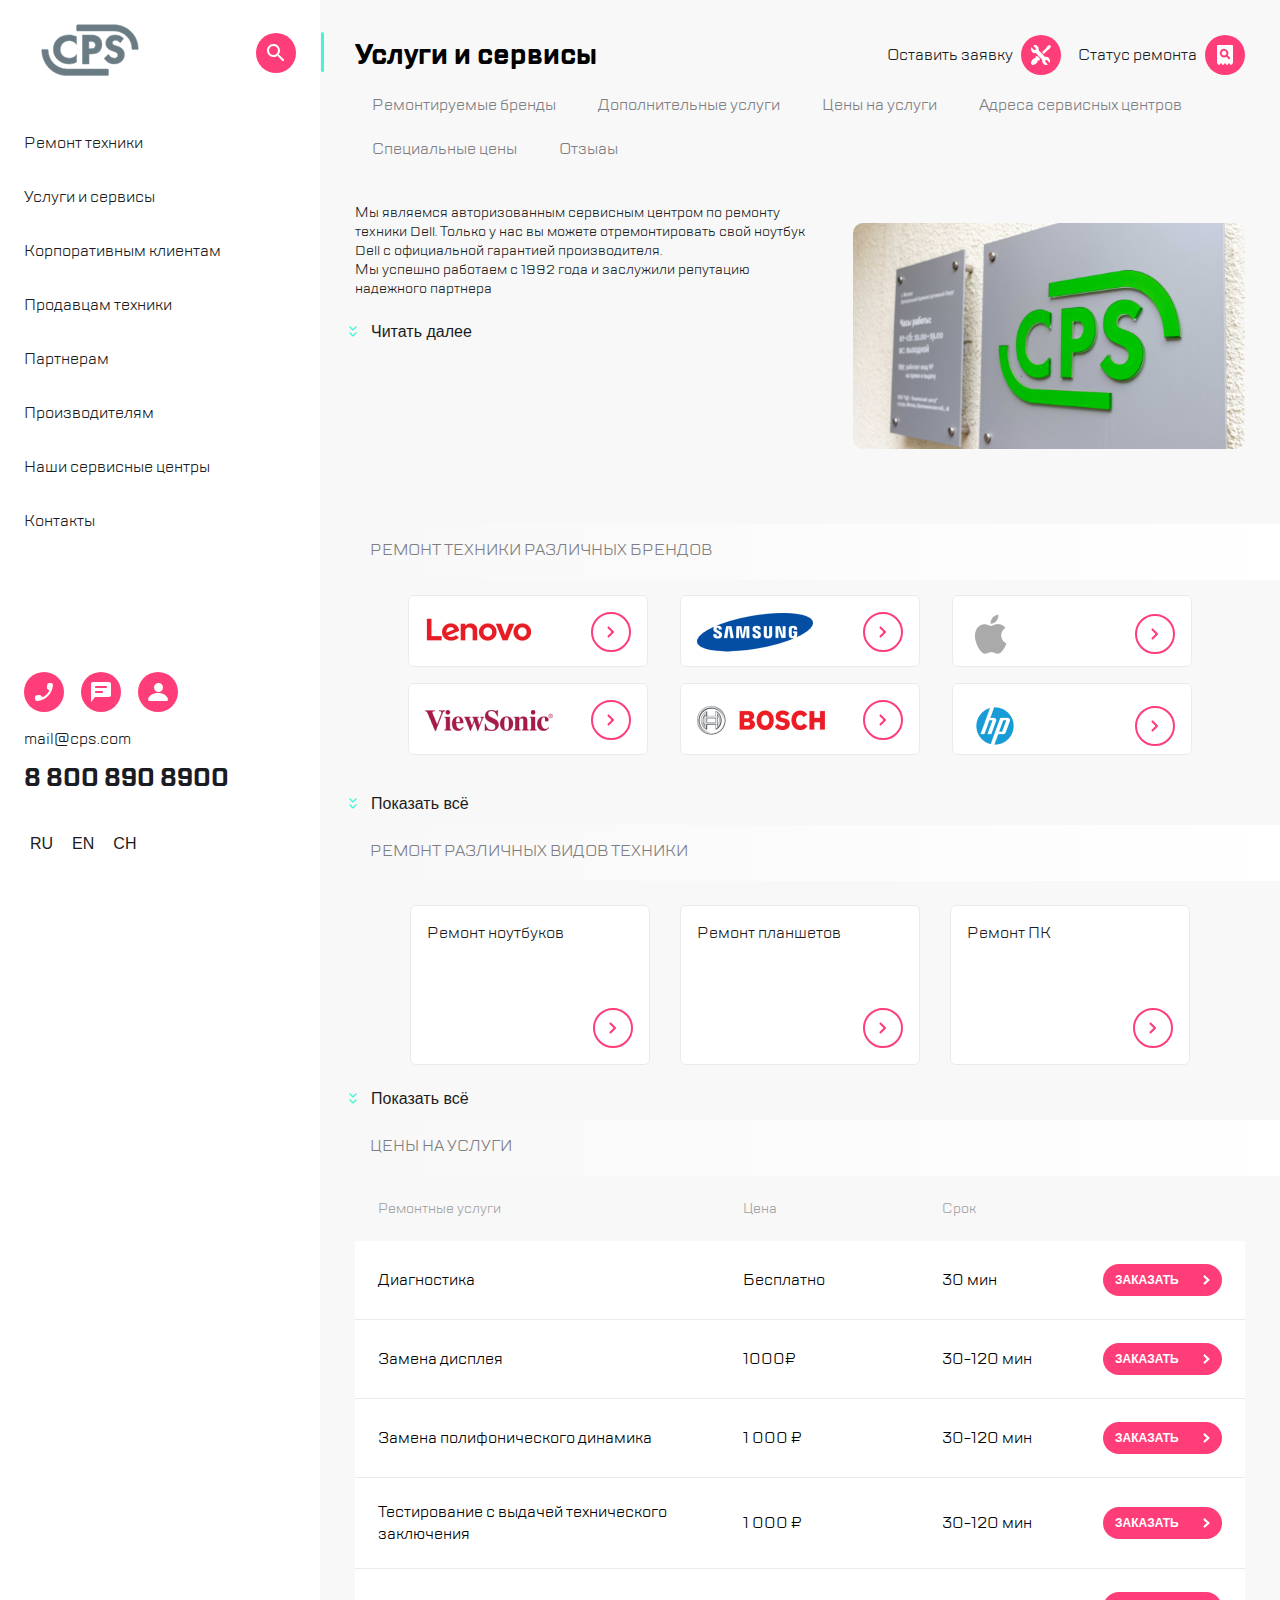
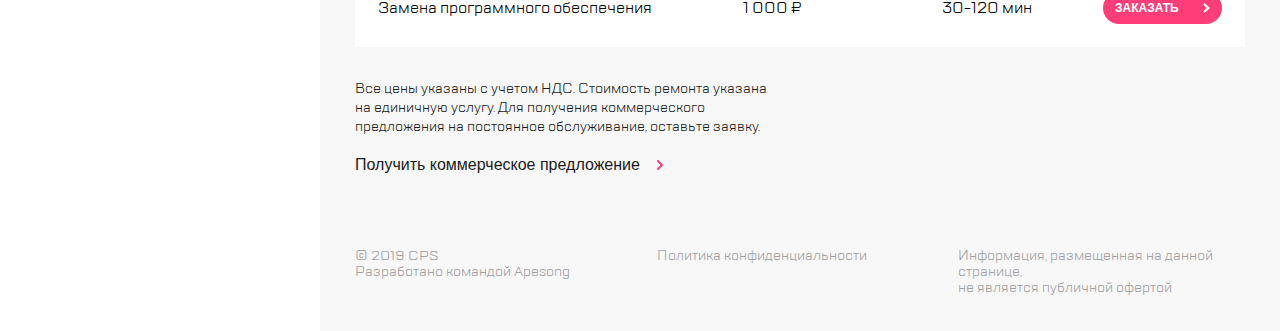
==== index.html @ 0ca6c0d9 "Updates" ====
<!DOCTYPE html>
<html lang="en">
  <head>
    <meta charset="UTF-8">
    <meta name="viewport" content="width=device-width,user-scalable=no,initial-scale=1,maximum-scale=1,minimum-scale=1">
    <meta http-equiv="X-UA-Compatible" content="ie=edge">
    <title>Webpack 4 Starter</title>
    <link rel="stylesheet" href="https://unpkg.com/swiper/swiper-bundle.min.css">
  <link href="style.css" rel="stylesheet"></head>
  <body>
    <header class="header">
      <div class="header__left buttons">
        <button class="buttons__item burger-button"><img src="./img/main/burger.svg" alt="Burger icon"></button>
        <div class="header__logo">
          <a href=""><img src="./img/main/logo.svg" alt="Logo"></a>
        </div>
      </div>
      <div class="header__right buttons">
        <div class="header__additional-buttons">
          <button class="buttons__item"><img src="./img/main/call.svg" alt="Call icon"></button>
          <button class="buttons__item"><img src="./img/main/chat.svg" alt="Chat icon"></button>
          <button class="buttons__item"><img src="./img/main/profile.svg" alt="Profile icon"></button>
        </div>
        <button class="buttons__item"><img src="./img/main/repair.svg" alt="Repair icon"></button>
        <button class="buttons__item"><img src="./img/main/checkstatus.svg" alt="Checkstatus icon"></button>
      </div>
    </header>

    <main class="main">
      <section>
        <div class="title-and-buttons-wrapper">
          <h1 class="title">Услуги и сервисы</h1>
          <div class="buttons buttons-main">
            <div class="buttons__wrapper">
              <a class="buttons__link" href="">Оставить заявку</a>
              <button class="buttons__item buttons__item--with-text"><img src="./img/main/repair.svg" alt="Repair icon"></button>
            </div>
            <div class="buttons__wrapper">
              <a class="buttons__link" href="">Статус ремонта</a>
              <button class="buttons__item buttons__item--with-text"><img src="./img/main/checkstatus.svg" alt="Checkstatus icon"></button>
            </div>
          </div>
        </div>
        <nav class="main__navigation">
          <ul class="main__list">
            <li class="main__list-item"><a href="">Ремонтируемые бренды</a></li>
            <li class="main__list-item"><a href="">Дополнительные услуги</a></li>
            <li class="main__list-item"><a href="">Цены на услуги</a></li>
            <li class="main__list-item"><a href="">Адреса сервисных центров</a></li>
            <li class="main__list-item"><a href="">Специальные цены</a></li>
            <li class="main__list-item"><a href="">Отзыаы</a></li>
          </ul>
        </nav>
        <article class="description">
          <div class="description__content">
            <p class="description__text">
              Мы являемся авторизованным сервисным центром по ремонту техники
              Dell. Только у нас вы можете отремонтировать свой ноутбук Dell с
              официальной гарантией производителя.
            </p>
            <p class="description__text description__text--additional-first">
              Мы успешно работаем с 1992 года и заслужили репутацию надежного
              партнера
            </p>
            <p class="description__text description__text--additional-second">
              Мы успешно работаем с 1992 года и заслужили репутацию надежного
              партнера, что подтверждает большое количество постоянных клиентов.
              Мы гордимся тем, что к нам обращаются по рекомендациям и, в свою
              очередь, советуют нас родным и близким.
            </p>
            <p class="description__text description__text--additional-third disable">
              Lorem ipsum dolor sit amet consectetur adipisicing elit. Odit eligendi modi perferendis voluptatibus velit ullam laborum corrupti, beatae reprehenderit id iure ab non illum repudiandae repellat magni facilis aliquid. Repudiandae?
            </p>
            <div class="button-show description__button">
              <button class="button-show__button button-show__button--show" type="button">Читать далее</button>
            </div>
          </div>
          <div class="description__img-wrapper">
            <img class="description__img" src="./img/main/main.png" alt="CPS">
          </div>
        </article>
      </section>

      <section class="brand-links">
        <h2 class="sub-title">Ремонт техники различных брендов</h2>
        <ul class="brand-links__list">
          <li class="brand-links__element swiper-slide">
            <a href="" class="brand-links__link">
              <img class="brand-links__image" src="./img/brand-icons/lenovo.png" alt="Lenovo">
              <button class="button-with-arrow"></button>
            </a>
          </li>
          <li class="brand-links__element swiper-slide">
            <a href="" class="brand-links__link">
              <img class="brand-links__image" src="./img/brand-icons/sumsung.png" alt="Sumsung">
              <button class="button-with-arrow"></button>
            </a>
          </li>
          <li class="brand-links__element swiper-slide">
            <a href="" class="brand-links__link">
              <img class="brand-links__image" src="./img/brand-icons/apple.png" alt="Apple">
              <button class="button-with-arrow"></button>
            </a>
          </li>
          <li class="brand-links__element swiper-slide">
            <a href="" class="brand-links__link">
              <img class="brand-links__image" src="./img/brand-icons/ViewSonic.png" alt="View Sonic">
              <button class="button-with-arrow"></button>
            </a>
          </li>
          <li class="brand-links__element swiper-slide">
            <a href="" class="brand-links__link">
              <img class="brand-links__image" src="./img/brand-icons/bosch.png" alt="Bosch">
              <button class="button-with-arrow"></button>
            </a>
          </li>
          <li class="brand-links__element swiper-slide">
            <a href="" class="brand-links__link">
              <img class="brand-links__image" src="./img/brand-icons/hp.png" alt="hp">
              <button class="button-with-arrow"></button>
            </a>
          </li>
          <li class="brand-links__element swiper-slide">
            <a href="" class="brand-links__link">
              <img class="brand-links__image" src="./img/brand-icons/acer.png" alt="Acer">
              <button class="button-with-arrow"></button>
            </a>
          </li>
          <li class="brand-links__element swiper-slide">
            <a href="" class="brand-links__link">
              <img class="brand-links__image" src="./img/brand-icons/sony.png" alt="Sony">
              <button class="button-with-arrow"></button>
            </a>
          </li>
          <li class="brand-links__element swiper-slide">
            <a href="" class="brand-links__link">
              <img class="brand-links__image" src="./img/brand-icons/lenovo.png" alt="Lenovo">
              <button class="button-with-arrow"></button>
            </a>
          </li>
          <li class="brand-links__element swiper-slide">
            <a href="" class="brand-links__link">
              <img class="brand-links__image" src="./img/brand-icons/sumsung.png" alt="Sumsung">
              <button class="button-with-arrow"></button>
            </a>
          </li>
          <li class="brand-links__element swiper-slide">
            <a href="" class="brand-links__link">
              <img class="brand-links__image" src="./img/brand-icons/apple.png" alt="Apple">
              <button class="button-with-arrow"></button>
            </a>
          </li>
        </ul>
        <div class="button-show">
          <button class="button-show__button button-show__button--show media-query" type="button">Показать все</button>
        </div>
        <div class="swiper-pagination"></div>
      </section>

      <section class="types-of-technique">
        <h2 class="sub-title">Ремонт различных видов техники</h2>
        <ul class="types-of-technique__list">
          <li class="types-of-technique__item swiper-slide">
            <a class="types-of-technique__link" href="">
              <span class="types-of-technique__text">Ремонт ноутбуков</span>
              <button class="button-with-arrow types-of-technique__button"></button>
            </a>
          </li>
          <li class="types-of-technique__item swiper-slide">
            <a class="types-of-technique__link" href="">
              <span class="types-of-technique__text">Ремонт планшетов</span>
              <button class="button-with-arrow types-of-technique__button"></button>
            </a>
          </li>
          <li class="types-of-technique__item swiper-slide">
            <a class="types-of-technique__link" href="">
              <span class="types-of-technique__text">Ремонт ПК</span>
              <button class="button-with-arrow types-of-technique__button"></button>
            </a>
          </li>
          <li class="types-of-technique__item swiper-slide">
            <a class="types-of-technique__link" href="">
              <span class="types-of-technique__text">Ремонт мониторов</span>
              <button class="button-with-arrow types-of-technique__button"></button>
            </a>
          </li>
          <li class="types-of-technique__item swiper-slide">
            <a class="types-of-technique__link" href="">
              <span class="types-of-technique__text">Ремонт мониторов</span>
              <button class="button-with-arrow types-of-technique__button"></button>
            </a>
          </li>
          <li class="types-of-technique__item swiper-slide">
            <a class="types-of-technique__link" href="">
              <span class="types-of-technique__text">Ремонт мониторов</span>
              <button class="button-with-arrow types-of-technique__button"></button>
            </a>
          </li>
          <li class="types-of-technique__item swiper-slide">
            <a class="types-of-technique__link" href="">
              <span class="types-of-technique__text">Ремонт мониторов</span>
              <button class="button-with-arrow types-of-technique__button"></button>
            </a>
          </li>
          <li class="types-of-technique__item swiper-slide">
            <a class="types-of-technique__link" href="">
              <span class="types-of-technique__text">Ремонт мониторов</span>
              <button class="button-with-arrow types-of-technique__button"></button>
            </a>
          </li>
          <li class="types-of-technique__item swiper-slide">
            <a class="types-of-technique__link" href="">
              <span class="types-of-technique__text">Ремонт мониторов</span>
              <button class="button-with-arrow types-of-technique__button"></button>
            </a>
          </li>
        </ul>
        <div class="button-show">
          <button class="button-show__button button-show__button--show media-query" type="button">Показать все</button>
        </div>
        <div class="swiper-pagination"></div>
      </section>

      <section class="prices">
        <h2 class="sub-title">Цены на услуги</h2>
        <table class="table">
          <thead class="table__head">
            <tr class="table__row">
              <th class="table__h">Ремонтные услуги</th>
              <th class="table__h">Цена</th>
              <th class="table__h">Срок</th>
              <th class="table__h"></th>
            </tr>
          </thead>
          <tbody class="table__body">
            <tr class="table__row">
              <td class="table__d">Диагностика</td>
              <td class="table__d">Бесплатно</td>
              <td class="table__d">30 мин</td>
              <td class="table__d"><button class="button-order">Заказать</button></td>
            </tr>
            <tr class="table__row">
              <td class="table__d">Замена дисплея</td>
              <td class="table__d">1000₽</td>
              <td class="table__d">30-120 мин</td>
              <td class="table__d"><button class="button-order">Заказать</button></td>
            </tr>
            <tr class="table__row">
              <td class="table__d">Замена полифонического динамика</td>
              <td class="table__d">1 000 ₽</td>
              <td class="table__d">30-120 мин</td>
              <td class="table__d"><button class="button-order">Заказать</button></td>
            </tr>
            <tr class="table__row">
              <td class="table__d">Тестирование с выдачей технического заключения</td>
              <td class="table__d">1 000 ₽</td>
              <td class="table__d">30-120 мин</td>
              <td class="table__d"><button class="button-order">Заказать</button></td>
            </tr>
            <tr class="table__row">
              <td class="table__d">Замена программного обеспечения</td>
              <td class="table__d">1 000 ₽</td>
              <td class="table__d">30-120 мин</td>
              <td class="table__d"><button class="button-order">Заказать</button></td>
            </tr>
          </tbody>
        </table>
        <ul class="prices__wrapper">
          <li class="swiper-slide">
            <a class="prices__slide">
              <span class="prices__title">Ремонтные услуги</span>
              <p class="prices__paragraph">Диагностика</p>
              <span class="prices__title">Цена</span>
              <p class="prices__paragraph">Бесплатно</p>
              <span class="prices__title">Срок</span>
              <p class="prices__paragraph">30 мин</p>
              <div class="prices__button-wrapper">
                <button class="button-order">Заказать</button>
              </div>
            </a>
          </li>
          <li class="swiper-slide">
            <a class="prices__slide">
              <span class="prices__title">Ремонтные услуги</span>
              <p class="prices__paragraph">Замена дисплея</p>
              <span class="prices__title">Цена</span>
              <p class="prices__paragraph">1 000 ₽</p>
              <span class="prices__title">Срок</span>
              <p class="prices__paragraph">30-120 мин</p>
              <div class="prices__button-wrapper">
                <button class="button-order">Заказать</button>
              </div>
            </a>
          </li>
          <li class="swiper-slide">
            <a class="prices__slide">
              <span class="prices__title">Ремонтные услуги</span>
              <p class="prices__paragraph">Замена полифонического динамика</p>
              <span class="prices__title">Цена</span>
              <p class="prices__paragraph">1 000 ₽</p>
              <span class="prices__title">Срок</span>
              <p class="prices__paragraph">30-120 мин</p>
              <div class="prices__button-wrapper">
                <button class="button-order">Заказать</button>
              </div>
            </a>
          </li>
          <li class="swiper-slide">
            <a class="prices__slide">
              <span class="prices__title">Ремонтные услуги</span>
              <p class="prices__paragraph">Тестирование с выдачей технического заключения</p>
              <span class="prices__title">Цена</span>
              <p class="prices__paragraph">1 000 ₽</p>
              <span class="prices__title">Срок</span>
              <p class="prices__paragraph">30-120 мин</p>
              <div class="prices__button-wrapper">
                <button class="button-order">Заказать</button>
              </div>
            </a>
          </li>
          <li class="swiper-slide">
            <a class="prices__slide">
              <span class="prices__title">Ремонтные услуги</span>
              <p class="prices__paragraph">Замена программного обеспечения</p>
              <span class="prices__title">Цена</span>
              <p class="prices__paragraph">1 000 ₽</p>
              <span class="prices__title">Срок</span>
              <p class="prices__paragraph">30-120 мин</p>
              <div class="prices__button-wrapper">
                <button class="button-order">Заказать</button>
              </div>
            </a>
          </li>
        </ul>
        <div class="prices__pagination swiper-pagination"></div>
        <p class="prices__text">Все цены указаны с учетом НДС. Стоимость ремонта указана<br>
          на единичную услугу. Для получения коммерческого<br>
          предложения на постоянное обслуживание, оставьте заявку.</p>
        <button class="prices__button">Получить коммерческое<br class="prices__break">
          предложение</button>
      </section>
    </main>
    <a class="mobile-menu-overlay"></a>
    <aside class="mobile-menu">
      <header class="header-aside">
        <div class="header-aside__left buttons">
          <div class="buttons">
            <button class="buttons__item buttons__item--disable burger-quit"><img src="./img/menu/cross.svg" alt="Cross icon"></button>
          </div>
          <a class="header-aside__link" href=""><img src="./img/menu/logo.svg" alt="CPS"></a>
        </div>
        <div class="header-aside__right buttons">
          <button class="buttons__item"><img src="./img/menu/search.svg" alt="Search icon"></button>
        </div>
      </header>
      <main class="main-aside">
        <ul class="list">
          <li class="list__item"><a href="">Ремонт техники</a></li>
          <li class="list__item"><a href="">Услуги и сервисы</a></li>
          <li class="list__item"><a href="">Корпоративным клиентам</a></li>
          <li class="list__item"><a href="">Продавцам техники</a></li>
          <li class="list__item"><a href="">Партнерам</a></li>
          <li class="list__item"><a href="">Производителям</a></li>
          <li class="list__item"><a href="">Наши сервисные центры</a></li>
          <li class="list__item"><a href="">Контакты</a></li>
        </ul>
      </main>
      <footer class="footer-aside">
        <div class="buttons">
          <button class="buttons__item footer-aside__order-call"><img src="./img/menu/phone.svg" alt="Phone icon"></button>
          <button class="buttons__item footer-aside__feedback"><img src="./img/menu/chat.svg" alt="Chat icon"></button>
          <button class="buttons__item"><img src="./img/menu/profile.svg" alt="Profile icon"></button>
        </div>
        <p class="footer-aside__email"><a href="mailto:mail@cps.com">mail@cps.com</a></p>
        <p class="footer-aside__number"><a href="tel:+78008908900">8 800 890 8900</a></p>
        <div class="footer-aside__languages">
          <button type="button" class="footer-aside__lang">RU</button>
          <button type="button" class="footer-aside__lang">EN</button>
          <button type="button" class="footer-aside__lang">CH</button>
        </div>
      </footer>
    </aside>
    <a class="feedback-dialog-overlay"></a>
    <dialog class="feedback dialog">
      <form class="form">
        <h3 class="form__title">Обратная связь</h3>
        <div class="buttons form__button">
          <button class="buttons__item burger-quit"><img src="./img/menu/cross.svg" alt="Cross icon"></button>
        </div>
        <input class="input dialog__input" type="text" placeholder="Имя">
        <input class="input dialog__input" type="number" placeholder="Телефон">
        <input class="input dialog__input" type="email" placeholder="Электронная почта">
        <textarea class="textarea dialog__textarea" placeholder="Сообщение"></textarea>
        <p class="form__text">Нажимая “отправить”, вы даете согласие на<br> <a class="form__link" href="">обработку персональных данных</a> и соглашаетесь с нашей <a class="form__link" href="">политикой конфиденциальности</a></p>
        <div class="form__button-order">
          <button class="button-order">Отправить</button>
        </div>
      </form>
    </dialog>
    <a class="order-call-dialog-overlay"></a>
    <dialog class="order-call dialog">
      <form class="form">
        <h3 class="form__title">Заказать звонок</h3>
        <div class="buttons form__button">
          <button class="buttons__item burger-quit order-call__button"><img src="./img/menu/cross.svg" alt="Cross icon"></button>
        </div>
        <input class="input dialog__input" type="number" placeholder="Телефон">
        <p class="form__text">Нажимая “отправить”, вы даете согласие на<br> <a class="form__link" href="">обработку персональных данных</a> и соглашаетесь с нашей <a class="form__link" href="">политикой конфиденциальности</a></p>
        <div class="form__button-order">
          <button class="button-order">Отправить</button>
        </div>
      </form>
    </dialog>
    <footer class="footer">
      <p class="footer__text">© 2019 CPS<br class="footer__break">
        Разработано командой Apesong</p>
      <p class="footer__text">Политика конфиденциальности</p>
      <p class="footer__text">Информация, размещенная на данной странице,<br class="footer__break"> не является публичной офертой</p>
    </footer>
    <script src="https://unpkg.com/swiper/swiper-bundle.min.js"></script>
  <script type="text/javascript" src="./js/bundle.js"></script></body>
</html>
---- style.css ----
@font-face {
  font-family: "TT Lakes";
  src: url(./fonts/TTLakes-Bold.woff);
  font-weight: bold; }

@font-face {
  font-family: "TT Lakes";
  src: url(./fonts/TTLakes-Medium.woff);
  font-weight: medium; }

@font-face {
  font-family: "TT Lakes";
  src: url(./fonts/TTLakes-Regular.woff);
  font-weight: normal; }

html {
  box-sizing: border-box; }

*, *:before, *:after {
  box-sizing: inherit; }

body {
  margin: 0;
  font-family: "TT Lakes"; }

ul, li, p, a, h1, h2, h3, h4, h5 {
  margin: 0;
  padding: 0; }

a {
  text-decoration: none; }

input[type=number]::-webkit-inner-spin-button,
input[type=number]::-webkit-outer-spin-button {
  -webkit-appearance: none;
  -moz-appearance: none;
  appearance: none;
  margin: 0; }

.swiper-pagination {
  display: none; }
  @media screen and (max-width: 501px) {
    .swiper-pagination {
      display: block;
      position: relative;
      margin-top: 18px;
      margin-bottom: 16px; } }

@media screen and (max-width: 500px) {
  .swiper-wrapper {
    margin-top: 10px;
    margin-left: 0px; } }

.swiper-pagination-bullet-active {
  background: #b5b6bc; }

@media screen and (max-width: 500px) {
  .media-query {
    display: none; } }

.disable {
  display: none; }

.overlay {
  position: fixed;
  top: 0;
  bottom: 0;
  left: 0;
  right: 0;
  background: #fff;
  opacity: 0.9; }
  .overlay__menu {
    z-index: 1; }
  .overlay__dialogs {
    z-index: 3; }

.sub-title {
  font-weight: 400;
  font-size: 16px;
  text-transform: uppercase;
  color: #7e7e82;
  background: linear-gradient(270deg, #fff 0%, #f8f8f8 100%);
  width: calc(100% + 35px);
  height: 56px;
  padding: 15px; }
  @media screen and (max-width: 800px) {
    .sub-title {
      width: calc(100% + 20px); } }
  @media screen and (max-width: 500px) {
    .sub-title {
      padding-left: 0;
      padding-top: 0;
      padding-right: 4px;
      padding-bottom: 10px;
      height: auto; } }

.buttons {
  display: flex;
  align-items: center;
  -moz-column-gap: 17px;
       column-gap: 17px; }
  .buttons__wrapper {
    display: flex;
    align-items: center;
    gap: 8px; }
    .buttons__wrapper:hover > .buttons__item {
      background: #ff78a0; }
    .buttons__wrapper:hover > .buttons__link {
      color: #7e7e82; }
  .buttons__item {
    background: #ff3e79;
    border: none;
    width: 40px;
    height: 40px;
    display: flex;
    align-items: center;
    justify-content: center;
    border-radius: 50%;
    transition: background 0.3s ease;
    cursor: pointer; }
    .buttons__item--disable {
      display: none; }
      @media screen and (max-width: 1120px) {
        .buttons__item--disable {
          display: flex; } }
    .buttons__item:hover {
      background: #ff78a0; }
  .buttons__link {
    font-weight: 500;
    font-size: 16px;
    color: #1b1c21;
    transition: color 0.3s; }

.button-with-arrow {
  border: 2px solid #ff3e79;
  border-radius: 20px;
  width: 40px;
  height: 40px;
  background-color: #fff;
  background-image: url(./static/checkmark.svg);
  background-repeat: no-repeat;
  background-position: center;
  cursor: pointer; }

.button-order {
  text-align: start;
  background: #ff3e79;
  padding-left: 12px;
  border-radius: 16px;
  width: 119px;
  height: 32px;
  border: none;
  font-weight: 700;
  font-size: 12px;
  line-height: 200%;
  text-transform: uppercase;
  color: white;
  background-image: url(./static/whiteArrow.svg);
  background-repeat: no-repeat;
  background-position: 100px 50%;
  transition: background 0.3s; }
  .button-order:hover {
    background: #ff78a0;
    background-image: url(./static/whiteArrow.svg);
    background-repeat: no-repeat;
    background-position: 95px 50%; }

.button-show__button {
  border: none;
  background: none;
  margin-top: 24px;
  margin-left: 10px;
  font-weight: 500;
  font-size: 16px;
  color: #1b1c21;
  cursor: pointer;
  transition: color 0.3s; }
  .button-show__button--hide {
    height: auto; }
    .button-show__button--hide::after {
      content: '';
      display: block;
      background: url(./static/link.svg) no-repeat;
      height: 11px;
      width: 10px;
      position: relative;
      left: -22px;
      bottom: 15px;
      transform: rotate(180deg); }
  .button-show__button--show::after {
    content: '';
    display: block;
    background: url(./static/link.svg) no-repeat;
    height: 11px;
    width: 10px;
    position: relative;
    left: -22px;
    bottom: 15px; }
  .button-show__button:hover {
    color: #41f6d7; }

.mobile-menu {
  padding: 24px;
  width: 320px;
  height: 100%;
  position: absolute;
  top: 0;
  left: 0;
  z-index: 3;
  background: #fff; }
  @media screen and (max-width: 1120px) {
    .mobile-menu {
      display: none;
      box-shadow: 16px 0 52px 0 rgba(14, 24, 80, 0.2);
      height: 1024px; } }
  .mobile-menu--show {
    display: block; }
    @media screen and (max-width: 440px) {
      .mobile-menu--show {
        display: flex;
        flex-direction: column;
        width: 100%;
        padding: 16px; } }

.header-aside {
  display: flex;
  justify-content: space-between;
  align-items: center; }

.main-aside {
  margin-top: 50px; }
  @media screen and (max-height: 690px) {
    .main-aside {
      margin-top: 20px; } }

.list {
  list-style: none;
  display: flex;
  flex-direction: column;
  gap: 32px; }
  @media screen and (max-height: 750px) {
    .list {
      gap: 16px; } }
  @media screen and (max-height: 690px) {
    .list {
      gap: 12px; } }
  .list__item a {
    font-weight: 500;
    font-size: 16px;
    color: #1b1c21;
    transition: color 0.3s ease; }
    .list__item a:hover {
      color: #7e7e82; }
  .list__item::before {
    display: block;
    content: '';
    width: 4px;
    height: 32px;
    background: #41f6d7;
    position: absolute;
    border-radius: 2px 2px 0 0;
    left: 0;
    margin-top: -7px;
    opacity: 0;
    transition: opacity 0.3s; }
  .list__item:hover::before {
    opacity: 1; }

.footer-aside {
  position: relative;
  bottom: -140px; }
  @media screen and (max-width: 440px) {
    .footer-aside {
      display: flex;
      flex-direction: column;
      align-items: center; } }
  .footer-aside__email {
    margin-top: 16px; }
    .footer-aside__email a {
      font-weight: 500;
      font-size: 16px;
      color: #1b1c21;
      transition: color 0.3s; }
      .footer-aside__email a:hover {
        color: #33343a; }
  .footer-aside__number {
    margin-top: 12px; }
    .footer-aside__number a {
      font-weight: 700;
      font-size: 24px;
      color: #1b1c21;
      transition: color 0.3s; }
      .footer-aside__number a:hover {
        color: #7e7e82; }
  .footer-aside__languages {
    margin-top: 40px;
    margin-bottom: 32px;
    display: flex;
    gap: 7px; }
    @media screen and (max-height: 690px) {
      .footer-aside__languages {
        margin-top: 20px; } }
  .footer-aside__lang {
    background: none;
    border: none;
    color: #1b1c21;
    font-weight: 500;
    font-size: 16px;
    transition: color 0.3s;
    cursor: pointer; }
    .footer-aside__lang:hover {
      color: #7e7e82; }

.header {
  display: flex;
  align-items: center;
  justify-content: space-between;
  padding: 23px 16px;
  height: 88px;
  background: #fff;
  max-width: 1440px; }
  .header--disable {
    display: none; }
  @media screen and (min-width: 550px) {
    .header {
      padding: 23px 24px; } }
  @media screen and (min-width: 1120px) {
    .header {
      display: none; } }
  .header__left, .header__right {
    display: flex;
    align-items: center;
    gap: 16px; }
  @media screen and (min-width: 550px) {
    .header__left {
      gap: 42px; } }
  .header__logo::after {
    position: absolute;
    content: '';
    display: inline-block;
    border-radius: 1px;
    width: 2px;
    height: 32px;
    background: #eaeaea;
    margin-left: 13px;
    top: 28px; }
    @media screen and (min-width: 550px) {
      .header__logo::after {
        display: none; } }
  @media screen and (min-width: 550px) {
    .header__logo::before {
      position: absolute;
      content: '';
      display: inline-block;
      border-radius: 1px;
      width: 2px;
      height: 32px;
      background: #eaeaea;
      top: 28px;
      left: 88px; } }
  .header__additional-buttons {
    display: none; }
    @media screen and (min-width: 550px) {
      .header__additional-buttons {
        display: flex;
        align-items: center;
        gap: 16px;
        margin-right: 10px; }
        .header__additional-buttons::after {
          display: block;
          content: '';
          border-radius: 1px;
          width: 2px;
          height: 32px;
          background: #eaeaea;
          margin-left: 10px; } }
  .header__requests {
    display: none; }

.main {
  width: calc(100% - 320px);
  margin-left: 320px;
  padding: 35px;
  background: #f8f8f8; }
  .main--disable {
    display: none; }
  @media screen and (max-width: 1120px) {
    .main {
      width: 100%;
      margin-left: 0; } }
  @media screen and (max-width: 800px) {
    .main {
      padding: 35px 20px; } }
  @media screen and (max-width: 500px) {
    .main {
      padding: 35px 15px; } }
  .main__navigation {
    margin-top: 8px; }
  .main__list {
    list-style: none;
    display: flex;
    align-items: center;
    -moz-column-gap: 8px;
         column-gap: 8px;
    flex-wrap: wrap; }
    @media screen and (max-width: 1120px) {
      .main__list {
        flex-wrap: nowrap;
        overflow: scroll; } }
  .main__list-item {
    display: flex;
    align-items: center;
    justify-content: start;
    border-radius: 6px;
    transition: all .3s;
    border: 2px solid #f8f8f8;
    padding: 9px 15px;
    min-width: -webkit-fit-content;
    min-width: -moz-fit-content;
    min-width: fit-content; }
    .main__list-item a {
      display: block;
      color: #7e7e82;
      font-weight: 500;
      font-size: 16px; }
    .main__list-item:hover {
      border: 2px solid #41f6d7;
      background: #fff; }

@media screen and (max-width: 1120px) {
  .buttons-main {
    display: none; } }

.title-and-buttons-wrapper {
  display: flex;
  justify-content: space-between;
  align-items: center; }

.title {
  font-weight: 700;
  font-size: 28px; }
  .title::before {
    content: '';
    display: block;
    position: absolute;
    width: 3px;
    height: 40px;
    border-radius: 2px;
    background: #41f6d7;
    left: calc(320px + 1px);
    top: 32px; }
    @media screen and (max-width: 1120px) {
      .title::before {
        left: 0;
        top: 120px; } }

.description {
  max-width: 1240px;
  margin: 0 auto; }
  @media screen and (min-width: 650px) {
    .description {
      display: flex;
      align-items: start;
      gap: 48px;
      justify-content: space-between;
      margin-top: 32px;
      margin-bottom: 40px; } }
  @media screen and (min-width: 1440px) {
    .description {
      margin-top: 22px; } }
  @media screen and (min-width: 1088px) {
    .description__content {
      min-width: 312px;
      max-width: 450px; } }
  @media screen and (min-width: 1440px) {
    .description__content {
      min-width: 490px;
      max-width: 650px; } }
  .description__text {
    font-weight: 400;
    font-size: 14px;
    color: #1b1c21;
    margin-top: 14px; }
    @media screen and (min-width: 1650px) {
      .description__text {
        font-size: 20px; } }
    @media screen and (min-width: 1088px) {
      .description__text {
        margin: 0; } }
    .description__text--additional-first {
      display: none; }
      @media screen and (min-width: 330px) {
        .description__text--additional-first {
          display: block; } }
      @media screen and (min-width: 1440px) {
        .description__text--additional-first {
          display: none; } }
    .description__text--additional-second {
      display: none; }
      @media screen and (min-width: 767px) {
        .description__text--additional-second {
          display: none; } }
      @media screen and (min-width: 1440px) {
        .description__text--additional-second {
          display: block;
          padding-top: 20px; } }
    .description__text--additional-third {
      padding-top: 20px; }
      @media screen and (max-width: 1000px) {
        .description__text--additional-third {
          padding-top: 0px; } }
  .description__button .button-show.button-show__button {
    display: block; }
  .description__img-wrapper {
    display: flex;
    justify-content: center;
    width: 100%; }
  .description__img {
    position: static;
    margin-top: 16px;
    width: 100%;
    height: auto;
    flex-shrink: 0;
    margin-bottom: 35px;
    max-width: 750px; }
    @media screen and (min-width: 500px) {
      .description__img {
        position: static;
        height: auto;
        width: 100%;
        margin-top: 20px;
        border-radius: 10px;
        min-height: 208px;
        min-width: 360px; } }
    @media screen and (min-width: 1440px) {
      .description__img {
        width: 100%;
        height: auto;
        min-height: 307px;
        min-width: 531px;
        border-radius: 12px; } }

.brand-links {
  max-width: 1240px;
  margin: 0 auto;
  display: flex;
  flex-direction: column; }
  .brand-links__list {
    display: grid;
    grid-template-columns: repeat(4, 1fr);
    -moz-column-gap: 32px;
         column-gap: 32px;
    row-gap: 16px;
    height: 160px;
    overflow: hidden;
    list-style: none;
    margin-top: 15px; }
    .brand-links__list--height-auto {
      height: auto; }
    @media screen and (max-width: 1435px) {
      .brand-links__list {
        grid-template-columns: repeat(3, 1fr);
        margin: 15px auto; } }
    @media screen and (max-width: 1200px) {
      .brand-links__list {
        -moz-column-gap: 24px;
             column-gap: 24px; } }
    @media screen and (max-width: 1160px) {
      .brand-links__list {
        grid-template-columns: repeat(2, 1fr);
        margin: 15px auto; } }
    @media screen and (max-width: 1120px) {
      .brand-links__list {
        grid-template-columns: repeat(3, 1fr);
        margin: 15px auto; } }
    @media screen and (max-width: 767px) {
      .brand-links__list {
        grid-template-columns: repeat(2, 1fr);
        margin: 10px auto; } }
    @media screen and (max-width: 500px) {
      .brand-links__list {
        display: flex;
        height: 100%;
        overflow: unset;
        padding-top: 16px;
        margin-left: 16px;
        -moz-column-gap: 0px;
             column-gap: 0px;
        margin-top: 0; } }
  .brand-links__element {
    border: 1px solid #eaeaea;
    border-radius: 6px;
    width: 240px;
    height: 72px;
    background: #fff;
    padding: 16px;
    transition: background 0.3s; }
    @media screen and (max-width: 1100px) {
      .brand-links__element {
        width: 224px; } }
    @media screen and (max-width: 500px) {
      .brand-links__element {
        box-sizing: border-box;
        width: 240px;
        height: 72px;
        padding: 16px; } }
    .brand-links__element--hide-desktop {
      display: none; }
    .brand-links__element:hover {
      background: #fff9f9; }
  .brand-links__link {
    display: flex;
    align-items: center;
    justify-content: space-between;
    transition: all 0.3s; }
    .brand-links__link:hover .brand-links__button {
      background-color: #fff;
      border: 3px solid #ff3e79; }

.types-of-technique {
  display: flex;
  flex-direction: column;
  margin: 0 auto;
  max-width: 1240px; }
  .types-of-technique__list {
    margin: 0 auto;
    list-style: none;
    display: grid;
    grid-template-columns: repeat(4, 1fr);
    justify-items: center;
    align-items: center;
    -moz-column-gap: 30px;
         column-gap: 30px;
    row-gap: 20px;
    margin-top: 24px;
    height: 160px;
    overflow: hidden; }
    .types-of-technique__list--height-auto {
      height: auto; }
    @media screen and (max-width: 1430px) {
      .types-of-technique__list {
        grid-template-columns: repeat(3, 1fr); } }
    @media screen and (max-width: 1150px) {
      .types-of-technique__list {
        grid-template-columns: repeat(2, 1fr); } }
    @media screen and (max-width: 1120px) {
      .types-of-technique__list {
        grid-template-columns: repeat(3, 1fr); } }
    @media screen and (max-width: 830px) {
      .types-of-technique__list {
        -moz-column-gap: 24px;
             column-gap: 24px; } }
    @media screen and (max-width: 750px) {
      .types-of-technique__list {
        grid-template-columns: repeat(2, 1fr); } }
    @media screen and (max-width: 500px) {
      .types-of-technique__list {
        display: flex;
        height: 100%;
        overflow: unset;
        padding-top: 16px;
        margin-left: 0px;
        -moz-column-gap: 0px;
             column-gap: 0px;
        margin-top: 0; } }
  .types-of-technique__item {
    width: 240px; }
    @media screen and (max-width: 830px) {
      .types-of-technique__item {
        width: 224px; } }
    @media screen and (max-width: 500px) {
      .types-of-technique__item {
        margin-right: 16px;
        width: 240px; } }
  .types-of-technique__link {
    display: block;
    position: relative;
    background: #fff;
    border: 1px solid #eaeaea;
    border-radius: 6px;
    width: 240px;
    height: 160px;
    padding: 16px;
    transition: all .3s; }
    .types-of-technique__link:hover {
      background: #fff9f9; }
    @media screen and (max-width: 830px) {
      .types-of-technique__link {
        width: 224px; } }
    @media screen and (max-width: 500px) {
      .types-of-technique__link {
        margin: 0 auto;
        width: 240px; } }
  .types-of-technique__text {
    color: #1b1c21;
    font-weight: 500;
    font-size: 16px; }
  .types-of-technique__button {
    position: absolute;
    bottom: 16px;
    right: 16px; }

.prices {
  display: flex;
  flex-direction: column;
  max-width: 1240px;
  margin: 0 auto; }
  .prices .swiper {
    display: none; }
    @media screen and (max-width: 650px) {
      .prices .swiper {
        display: flex; } }
  .prices__wrapper {
    list-style: none;
    height: 100%;
    overflow: unset;
    padding-top: 16px;
    margin-left: 0px;
    -moz-column-gap: 0px;
         column-gap: 0px;
    margin-top: 0;
    display: none; }
    @media screen and (max-width: 650px) {
      .prices__wrapper {
        display: flex; } }
    .prices__wrapper .swiper-slide {
      flex-shrink: 0;
      width: 300px;
      height: 100%;
      position: relative;
      transition-property: transform;
      display: block; }
  .prices__title {
    font-weight: 400;
    font-size: 14px;
    color: #7e7e82; }
  .prices__paragraph {
    font-weight: 400;
    font-size: 14px;
    color: #1b1c21;
    margin-bottom: 16px; }
  .prices__slide {
    display: block;
    border-radius: 6px;
    width: 260px;
    height: 200px;
    background: #fff;
    padding: 16px;
    position: relative; }
  .prices__button-wrapper {
    position: absolute;
    bottom: 16px;
    right: 16px; }
  .prices__button {
    height: auto;
    width: 350px;
    background: none;
    border: none;
    font-weight: 500;
    font-size: 16px;
    line-height: 150%;
    color: #1b1c21;
    background-image: url(./static/redArrow.svg);
    background-repeat: no-repeat;
    background-position: 302px 50%;
    margin-top: 16px;
    text-align: start;
    padding-left: 0;
    transition: color 0.3s; }
    @media screen and (max-width: 350px) {
      .prices__button {
        background-position: 115px 83%; } }
    .prices__button:hover {
      color: #7e7e82; }
  .prices__text {
    font-weight: 400;
    font-size: 14px;
    color: #1b1c21;
    margin-top: 32px; }
  .prices__break {
    display: none; }
    @media screen and (max-width: 350px) {
      .prices__break {
        display: block; } }

.table {
  margin: 0 auto;
  border: none;
  border-collapse: collapse; }
  @media screen and (max-width: 650px) {
    .table {
      display: none; } }
  .table__body .table__row {
    background: #fff;
    border-bottom: 1px solid #eaeaea; }
    .table__body .table__row:last-child {
      border-bottom: none; }
  .table__d {
    padding: 23px; }
    @media screen and (max-width: 800px) {
      .table__d {
        font-size: 14px; } }
  .table__h {
    text-align: start;
    padding: 23px;
    font-weight: 500;
    font-size: 14px;
    color: #7e7e82;
    opacity: 0.72; }
    .table__h:first-child {
      width: 500px; }
      @media screen and (max-width: 800px) {
        .table__h:first-child {
          width: 700px; } }
    .table__h:nth-child(2) {
      width: 250px; }
      @media screen and (max-width: 800px) {
        .table__h:nth-child(2) {
          width: 80px; } }
    .table__h:nth-child(3) {
      width: 220px; }
      @media screen and (max-width: 800px) {
        .table__h:nth-child(3) {
          width: 250px; } }

.footer {
  width: calc(100% - 320px);
  margin-left: 320px;
  padding: 35px;
  background: #f8f8f8;
  display: flex;
  justify-content: space-between;
  align-items: start;
  gap: 15px;
  max-width: 1240px; }
  .footer--disable {
    display: none; }
  @media screen and (max-width: 1120px) {
    .footer {
      width: 100%;
      margin-left: 0; } }
  @media screen and (max-width: 650px) {
    .footer {
      flex-direction: column;
      padding: 15px; } }
  .footer__text {
    font-weight: 500;
    font-size: 14px;
    line-height: 114%;
    color: #7e7e82;
    opacity: 0.72;
    width: 100%; }
    @media screen and (max-width: 650px) {
      .footer__text {
        text-align: center; } }
  @media screen and (max-width: 650px) {
    .footer__break {
      display: none; } }

.dialog {
  padding: 0;
  border: none;
  width: 440px;
  height: 940px;
  box-shadow: 16px 0 52px 0 rgba(14, 24, 80, 0.2), -2px 0 4px 0 rgba(69, 79, 126, 0.02);
  background: #fff;
  position: absolute;
  top: 0;
  left: 0;
  margin: 0;
  margin-left: auto;
  z-index: 3; }
  @media screen and (max-width: 600px) {
    .dialog {
      width: 320px;
      height: 676px;
      padding-top: 50px; } }
  @media screen and (max-width: 440px) {
    .dialog {
      width: 100%; } }
  .dialog__input {
    margin-bottom: 16px; }
  .dialog__textarea {
    margin-bottom: 16px; }

.form {
  display: flex;
  flex-direction: column;
  padding: 40px 32px;
  position: relative;
  top: 0;
  right: 0; }
  @media screen and (max-width: 600px) {
    .form {
      padding: 40px 16px;
      padding-bottom: 16px; } }
  .form__button {
    position: absolute;
    left: -70px;
    top: 34px; }
    @media screen and (max-width: 600px) {
      .form__button {
        left: 12px;
        top: -22px; } }
  .form__button-order {
    text-align: right; }
  .form__title {
    font-weight: 700;
    font-size: 24px;
    color: #1b1c21;
    position: relative;
    margin-bottom: 24px; }
    .form__title::before {
      position: absolute;
      content: '';
      display: block;
      width: 3px;
      height: 40px;
      background: #41f6d7;
      left: -32px;
      top: -6px; }
      @media screen and (max-width: 600px) {
        .form__title::before {
          left: -16px; } }
  .form__text {
    font-weight: 600;
    font-size: 14px;
    line-height: 114%;
    color: #7e7e82;
    margin-bottom: 20px; }
  .form__link {
    color: #ff3e79;
    transition: color 0.3s; }
    .form__link:hover {
      color: #ff78a0; }

.input {
  border: 1px solid #eaeaea;
  border-radius: 8px;
  width: 100%;
  height: 48px;
  background: #fff;
  padding: 16px;
  font-size: 16px;
  font-weight: 600;
  line-height: 150%; }
  .input::-webkit-input-placeholder {
    opacity: 0.5;
    color: #b5b6bc; }
  .input::-moz-placeholder {
    opacity: 0.5;
    color: #b5b6bc; }
  .input:-ms-input-placeholder {
    opacity: 0.5;
    color: #b5b6bc; }
  .input::placeholder {
    opacity: 0.5;
    color: #b5b6bc; }

.textarea {
  border: 1px solid #eaeaea;
  border-radius: 8px;
  width: 100%;
  height: 118px;
  background: #fff;
  padding: 12px 16px;
  font-weight: 600;
  font-size: 18px;
  line-height: 150%; }
  .textarea::-webkit-input-placeholder {
    opacity: 0.5;
    color: #b5b6bc; }
  .textarea::-moz-placeholder {
    opacity: 0.5;
    color: #b5b6bc; }
  .textarea:-ms-input-placeholder {
    opacity: 0.5;
    color: #b5b6bc; }
  .textarea::placeholder {
    opacity: 0.5;
    color: #b5b6bc; }


/*# sourceMappingURL=style.css.map*/
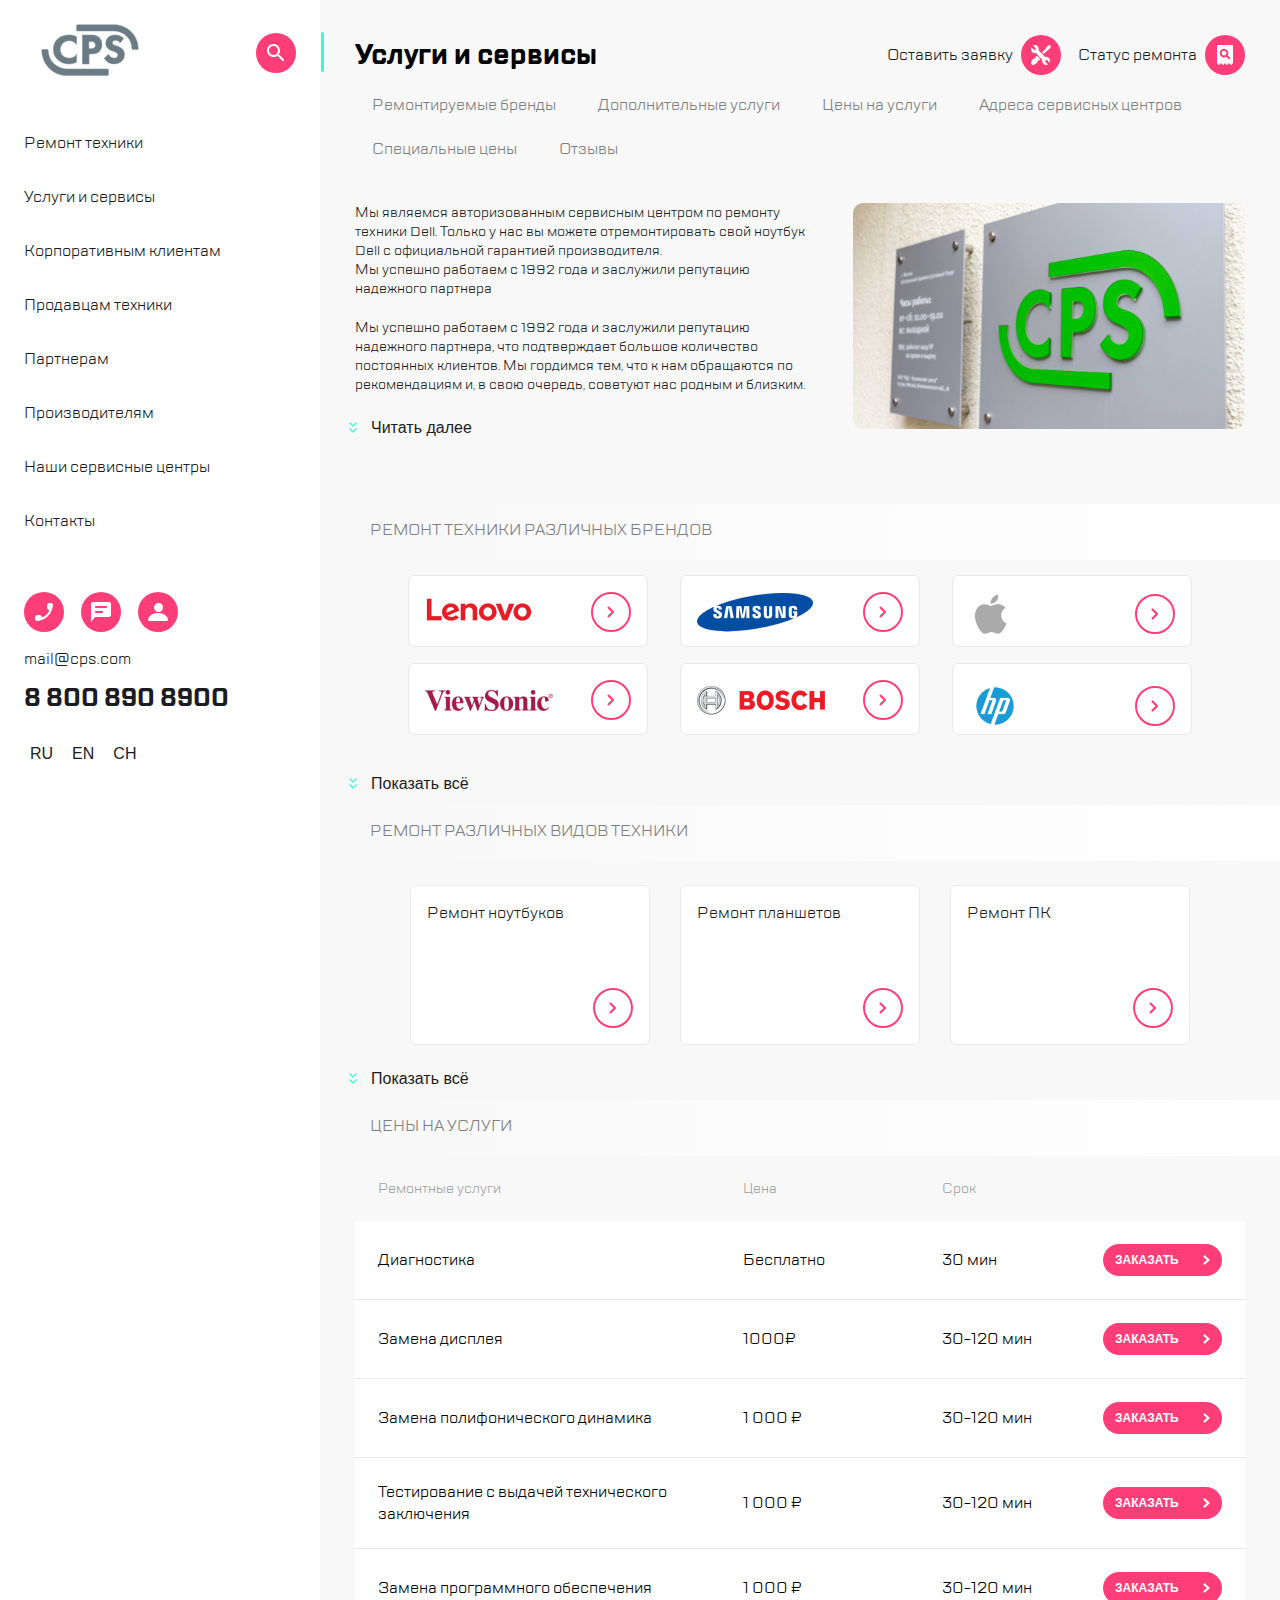
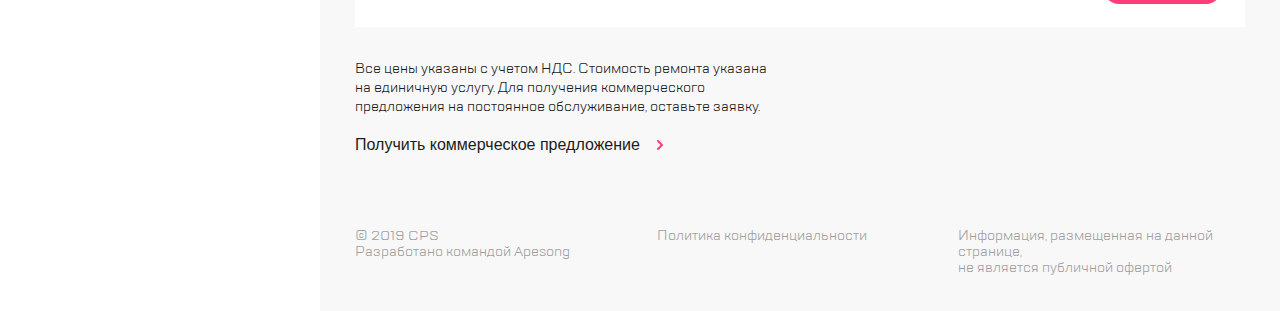
==== commit 894ed3eb: "Updates" ====
--- a/index.html
+++ b/index.html
@@ -8,339 +8,6 @@
     <link rel="stylesheet" href="https://unpkg.com/swiper/swiper-bundle.min.css">
   <link href="style.css" rel="stylesheet"></head>
   <body>
-    <header class="header">
-      <div class="header__left buttons">
-        <button class="buttons__item burger-button"><img src="./img/main/burger.svg" alt="Burger icon"></button>
-        <div class="header__logo">
-          <a href=""><img src="./img/main/logo.svg" alt="Logo"></a>
-        </div>
-      </div>
-      <div class="header__right buttons">
-        <div class="header__additional-buttons">
-          <button class="buttons__item"><img src="./img/main/call.svg" alt="Call icon"></button>
-          <button class="buttons__item"><img src="./img/main/chat.svg" alt="Chat icon"></button>
-          <button class="buttons__item"><img src="./img/main/profile.svg" alt="Profile icon"></button>
-        </div>
-        <button class="buttons__item"><img src="./img/main/repair.svg" alt="Repair icon"></button>
-        <button class="buttons__item"><img src="./img/main/checkstatus.svg" alt="Checkstatus icon"></button>
-      </div>
-    </header>
-
-    <main class="main">
-      <section>
-        <div class="title-and-buttons-wrapper">
-          <h1 class="title">Услуги и сервисы</h1>
-          <div class="buttons buttons-main">
-            <div class="buttons__wrapper">
-              <a class="buttons__link" href="">Оставить заявку</a>
-              <button class="buttons__item buttons__item--with-text"><img src="./img/main/repair.svg" alt="Repair icon"></button>
-            </div>
-            <div class="buttons__wrapper">
-              <a class="buttons__link" href="">Статус ремонта</a>
-              <button class="buttons__item buttons__item--with-text"><img src="./img/main/checkstatus.svg" alt="Checkstatus icon"></button>
-            </div>
-          </div>
-        </div>
-        <nav class="main__navigation">
-          <ul class="main__list">
-            <li class="main__list-item"><a href="">Ремонтируемые бренды</a></li>
-            <li class="main__list-item"><a href="">Дополнительные услуги</a></li>
-            <li class="main__list-item"><a href="">Цены на услуги</a></li>
-            <li class="main__list-item"><a href="">Адреса сервисных центров</a></li>
-            <li class="main__list-item"><a href="">Специальные цены</a></li>
-            <li class="main__list-item"><a href="">Отзыаы</a></li>
-          </ul>
-        </nav>
-        <article class="description">
-          <div class="description__content">
-            <p class="description__text">
-              Мы являемся авторизованным сервисным центром по ремонту техники
-              Dell. Только у нас вы можете отремонтировать свой ноутбук Dell с
-              официальной гарантией производителя.
-            </p>
-            <p class="description__text description__text--additional-first">
-              Мы успешно работаем с 1992 года и заслужили репутацию надежного
-              партнера
-            </p>
-            <p class="description__text description__text--additional-second">
-              Мы успешно работаем с 1992 года и заслужили репутацию надежного
-              партнера, что подтверждает большое количество постоянных клиентов.
-              Мы гордимся тем, что к нам обращаются по рекомендациям и, в свою
-              очередь, советуют нас родным и близким.
-            </p>
-            <p class="description__text description__text--additional-third disable">
-              Lorem ipsum dolor sit amet consectetur adipisicing elit. Odit eligendi modi perferendis voluptatibus velit ullam laborum corrupti, beatae reprehenderit id iure ab non illum repudiandae repellat magni facilis aliquid. Repudiandae?
-            </p>
-            <div class="button-show description__button">
-              <button class="button-show__button button-show__button--show" type="button">Читать далее</button>
-            </div>
-          </div>
-          <div class="description__img-wrapper">
-            <img class="description__img" src="./img/main/main.png" alt="CPS">
-          </div>
-        </article>
-      </section>
-
-      <section class="brand-links">
-        <h2 class="sub-title">Ремонт техники различных брендов</h2>
-        <ul class="brand-links__list">
-          <li class="brand-links__element swiper-slide">
-            <a href="" class="brand-links__link">
-              <img class="brand-links__image" src="./img/brand-icons/lenovo.png" alt="Lenovo">
-              <button class="button-with-arrow"></button>
-            </a>
-          </li>
-          <li class="brand-links__element swiper-slide">
-            <a href="" class="brand-links__link">
-              <img class="brand-links__image" src="./img/brand-icons/sumsung.png" alt="Sumsung">
-              <button class="button-with-arrow"></button>
-            </a>
-          </li>
-          <li class="brand-links__element swiper-slide">
-            <a href="" class="brand-links__link">
-              <img class="brand-links__image" src="./img/brand-icons/apple.png" alt="Apple">
-              <button class="button-with-arrow"></button>
-            </a>
-          </li>
-          <li class="brand-links__element swiper-slide">
-            <a href="" class="brand-links__link">
-              <img class="brand-links__image" src="./img/brand-icons/ViewSonic.png" alt="View Sonic">
-              <button class="button-with-arrow"></button>
-            </a>
-          </li>
-          <li class="brand-links__element swiper-slide">
-            <a href="" class="brand-links__link">
-              <img class="brand-links__image" src="./img/brand-icons/bosch.png" alt="Bosch">
-              <button class="button-with-arrow"></button>
-            </a>
-          </li>
-          <li class="brand-links__element swiper-slide">
-            <a href="" class="brand-links__link">
-              <img class="brand-links__image" src="./img/brand-icons/hp.png" alt="hp">
-              <button class="button-with-arrow"></button>
-            </a>
-          </li>
-          <li class="brand-links__element swiper-slide">
-            <a href="" class="brand-links__link">
-              <img class="brand-links__image" src="./img/brand-icons/acer.png" alt="Acer">
-              <button class="button-with-arrow"></button>
-            </a>
-          </li>
-          <li class="brand-links__element swiper-slide">
-            <a href="" class="brand-links__link">
-              <img class="brand-links__image" src="./img/brand-icons/sony.png" alt="Sony">
-              <button class="button-with-arrow"></button>
-            </a>
-          </li>
-          <li class="brand-links__element swiper-slide">
-            <a href="" class="brand-links__link">
-              <img class="brand-links__image" src="./img/brand-icons/lenovo.png" alt="Lenovo">
-              <button class="button-with-arrow"></button>
-            </a>
-          </li>
-          <li class="brand-links__element swiper-slide">
-            <a href="" class="brand-links__link">
-              <img class="brand-links__image" src="./img/brand-icons/sumsung.png" alt="Sumsung">
-              <button class="button-with-arrow"></button>
-            </a>
-          </li>
-          <li class="brand-links__element swiper-slide">
-            <a href="" class="brand-links__link">
-              <img class="brand-links__image" src="./img/brand-icons/apple.png" alt="Apple">
-              <button class="button-with-arrow"></button>
-            </a>
-          </li>
-        </ul>
-        <div class="button-show">
-          <button class="button-show__button button-show__button--show media-query" type="button">Показать все</button>
-        </div>
-        <div class="swiper-pagination"></div>
-      </section>
-
-      <section class="types-of-technique">
-        <h2 class="sub-title">Ремонт различных видов техники</h2>
-        <ul class="types-of-technique__list">
-          <li class="types-of-technique__item swiper-slide">
-            <a class="types-of-technique__link" href="">
-              <span class="types-of-technique__text">Ремонт ноутбуков</span>
-              <button class="button-with-arrow types-of-technique__button"></button>
-            </a>
-          </li>
-          <li class="types-of-technique__item swiper-slide">
-            <a class="types-of-technique__link" href="">
-              <span class="types-of-technique__text">Ремонт планшетов</span>
-              <button class="button-with-arrow types-of-technique__button"></button>
-            </a>
-          </li>
-          <li class="types-of-technique__item swiper-slide">
-            <a class="types-of-technique__link" href="">
-              <span class="types-of-technique__text">Ремонт ПК</span>
-              <button class="button-with-arrow types-of-technique__button"></button>
-            </a>
-          </li>
-          <li class="types-of-technique__item swiper-slide">
-            <a class="types-of-technique__link" href="">
-              <span class="types-of-technique__text">Ремонт мониторов</span>
-              <button class="button-with-arrow types-of-technique__button"></button>
-            </a>
-          </li>
-          <li class="types-of-technique__item swiper-slide">
-            <a class="types-of-technique__link" href="">
-              <span class="types-of-technique__text">Ремонт мониторов</span>
-              <button class="button-with-arrow types-of-technique__button"></button>
-            </a>
-          </li>
-          <li class="types-of-technique__item swiper-slide">
-            <a class="types-of-technique__link" href="">
-              <span class="types-of-technique__text">Ремонт мониторов</span>
-              <button class="button-with-arrow types-of-technique__button"></button>
-            </a>
-          </li>
-          <li class="types-of-technique__item swiper-slide">
-            <a class="types-of-technique__link" href="">
-              <span class="types-of-technique__text">Ремонт мониторов</span>
-              <button class="button-with-arrow types-of-technique__button"></button>
-            </a>
-          </li>
-          <li class="types-of-technique__item swiper-slide">
-            <a class="types-of-technique__link" href="">
-              <span class="types-of-technique__text">Ремонт мониторов</span>
-              <button class="button-with-arrow types-of-technique__button"></button>
-            </a>
-          </li>
-          <li class="types-of-technique__item swiper-slide">
-            <a class="types-of-technique__link" href="">
-              <span class="types-of-technique__text">Ремонт мониторов</span>
-              <button class="button-with-arrow types-of-technique__button"></button>
-            </a>
-          </li>
-        </ul>
-        <div class="button-show">
-          <button class="button-show__button button-show__button--show media-query" type="button">Показать все</button>
-        </div>
-        <div class="swiper-pagination"></div>
-      </section>
-
-      <section class="prices">
-        <h2 class="sub-title">Цены на услуги</h2>
-        <table class="table">
-          <thead class="table__head">
-            <tr class="table__row">
-              <th class="table__h">Ремонтные услуги</th>
-              <th class="table__h">Цена</th>
-              <th class="table__h">Срок</th>
-              <th class="table__h"></th>
-            </tr>
-          </thead>
-          <tbody class="table__body">
-            <tr class="table__row">
-              <td class="table__d">Диагностика</td>
-              <td class="table__d">Бесплатно</td>
-              <td class="table__d">30 мин</td>
-              <td class="table__d"><button class="button-order">Заказать</button></td>
-            </tr>
-            <tr class="table__row">
-              <td class="table__d">Замена дисплея</td>
-              <td class="table__d">1000₽</td>
-              <td class="table__d">30-120 мин</td>
-              <td class="table__d"><button class="button-order">Заказать</button></td>
-            </tr>
-            <tr class="table__row">
-              <td class="table__d">Замена полифонического динамика</td>
-              <td class="table__d">1 000 ₽</td>
-              <td class="table__d">30-120 мин</td>
-              <td class="table__d"><button class="button-order">Заказать</button></td>
-            </tr>
-            <tr class="table__row">
-              <td class="table__d">Тестирование с выдачей технического заключения</td>
-              <td class="table__d">1 000 ₽</td>
-              <td class="table__d">30-120 мин</td>
-              <td class="table__d"><button class="button-order">Заказать</button></td>
-            </tr>
-            <tr class="table__row">
-              <td class="table__d">Замена программного обеспечения</td>
-              <td class="table__d">1 000 ₽</td>
-              <td class="table__d">30-120 мин</td>
-              <td class="table__d"><button class="button-order">Заказать</button></td>
-            </tr>
-          </tbody>
-        </table>
-        <ul class="prices__wrapper">
-          <li class="swiper-slide">
-            <a class="prices__slide">
-              <span class="prices__title">Ремонтные услуги</span>
-              <p class="prices__paragraph">Диагностика</p>
-              <span class="prices__title">Цена</span>
-              <p class="prices__paragraph">Бесплатно</p>
-              <span class="prices__title">Срок</span>
-              <p class="prices__paragraph">30 мин</p>
-              <div class="prices__button-wrapper">
-                <button class="button-order">Заказать</button>
-              </div>
-            </a>
-          </li>
-          <li class="swiper-slide">
-            <a class="prices__slide">
-              <span class="prices__title">Ремонтные услуги</span>
-              <p class="prices__paragraph">Замена дисплея</p>
-              <span class="prices__title">Цена</span>
-              <p class="prices__paragraph">1 000 ₽</p>
-              <span class="prices__title">Срок</span>
-              <p class="prices__paragraph">30-120 мин</p>
-              <div class="prices__button-wrapper">
-                <button class="button-order">Заказать</button>
-              </div>
-            </a>
-          </li>
-          <li class="swiper-slide">
-            <a class="prices__slide">
-              <span class="prices__title">Ремонтные услуги</span>
-              <p class="prices__paragraph">Замена полифонического динамика</p>
-              <span class="prices__title">Цена</span>
-              <p class="prices__paragraph">1 000 ₽</p>
-              <span class="prices__title">Срок</span>
-              <p class="prices__paragraph">30-120 мин</p>
-              <div class="prices__button-wrapper">
-                <button class="button-order">Заказать</button>
-              </div>
-            </a>
-          </li>
-          <li class="swiper-slide">
-            <a class="prices__slide">
-              <span class="prices__title">Ремонтные услуги</span>
-              <p class="prices__paragraph">Тестирование с выдачей технического заключения</p>
-              <span class="prices__title">Цена</span>
-              <p class="prices__paragraph">1 000 ₽</p>
-              <span class="prices__title">Срок</span>
-              <p class="prices__paragraph">30-120 мин</p>
-              <div class="prices__button-wrapper">
-                <button class="button-order">Заказать</button>
-              </div>
-            </a>
-          </li>
-          <li class="swiper-slide">
-            <a class="prices__slide">
-              <span class="prices__title">Ремонтные услуги</span>
-              <p class="prices__paragraph">Замена программного обеспечения</p>
-              <span class="prices__title">Цена</span>
-              <p class="prices__paragraph">1 000 ₽</p>
-              <span class="prices__title">Срок</span>
-              <p class="prices__paragraph">30-120 мин</p>
-              <div class="prices__button-wrapper">
-                <button class="button-order">Заказать</button>
-              </div>
-            </a>
-          </li>
-        </ul>
-        <div class="prices__pagination swiper-pagination"></div>
-        <p class="prices__text">Все цены указаны с учетом НДС. Стоимость ремонта указана<br>
-          на единичную услугу. Для получения коммерческого<br>
-          предложения на постоянное обслуживание, оставьте заявку.</p>
-        <button class="prices__button">Получить коммерческое<br class="prices__break">
-          предложение</button>
-      </section>
-    </main>
-    <a class="mobile-menu-overlay"></a>
     <aside class="mobile-menu">
       <header class="header-aside">
         <div class="header-aside__left buttons">
@@ -380,43 +47,390 @@
         </div>
       </footer>
     </aside>
-    <a class="feedback-dialog-overlay"></a>
-    <dialog class="feedback dialog">
-      <form class="form">
-        <h3 class="form__title">Обратная связь</h3>
-        <div class="buttons form__button">
-          <button class="buttons__item burger-quit"><img src="./img/menu/cross.svg" alt="Cross icon"></button>
-        </div>
-        <input class="input dialog__input" type="text" placeholder="Имя">
-        <input class="input dialog__input" type="number" placeholder="Телефон">
-        <input class="input dialog__input" type="email" placeholder="Электронная почта">
-        <textarea class="textarea dialog__textarea" placeholder="Сообщение"></textarea>
-        <p class="form__text">Нажимая “отправить”, вы даете согласие на<br> <a class="form__link" href="">обработку персональных данных</a> и соглашаетесь с нашей <a class="form__link" href="">политикой конфиденциальности</a></p>
-        <div class="form__button-order">
-          <button class="button-order">Отправить</button>
-        </div>
-      </form>
-    </dialog>
-    <a class="order-call-dialog-overlay"></a>
-    <dialog class="order-call dialog">
-      <form class="form">
-        <h3 class="form__title">Заказать звонок</h3>
-        <div class="buttons form__button">
-          <button class="buttons__item burger-quit order-call__button"><img src="./img/menu/cross.svg" alt="Cross icon"></button>
-        </div>
-        <input class="input dialog__input" type="number" placeholder="Телефон">
-        <p class="form__text">Нажимая “отправить”, вы даете согласие на<br> <a class="form__link" href="">обработку персональных данных</a> и соглашаетесь с нашей <a class="form__link" href="">политикой конфиденциальности</a></p>
-        <div class="form__button-order">
-          <button class="button-order">Отправить</button>
-        </div>
-      </form>
-    </dialog>
-    <footer class="footer">
-      <p class="footer__text">© 2019 CPS<br class="footer__break">
-        Разработано командой Apesong</p>
-      <p class="footer__text">Политика конфиденциальности</p>
-      <p class="footer__text">Информация, размещенная на данной странице,<br class="footer__break"> не является публичной офертой</p>
-    </footer>
+    <div class="main-content">
+      <header class="header">
+        <div class="header__left buttons">
+          <button class="buttons__item burger-button"><img src="./img/main/burger.svg" alt="Burger icon"></button>
+          <div class="header__logo">
+            <a href=""><img src="./img/main/logo.svg" alt="Logo"></a>
+          </div>
+        </div>
+        <div class="header__right buttons">
+          <div class="header__additional-buttons">
+            <button class="buttons__item"><img src="./img/main/call.svg" alt="Call icon"></button>
+            <button class="buttons__item"><img src="./img/main/chat.svg" alt="Chat icon"></button>
+            <button class="buttons__item"><img src="./img/main/profile.svg" alt="Profile icon"></button>
+          </div>
+          <button class="buttons__item"><img src="./img/main/repair.svg" alt="Repair icon"></button>
+          <button class="buttons__item"><img src="./img/main/checkstatus.svg" alt="Checkstatus icon"></button>
+        </div>
+      </header>
+
+      <main class="main">
+        <section>
+          <div class="title-and-buttons-wrapper">
+            <h1 class="title">Услуги и сервисы</h1>
+            <div class="buttons buttons-main">
+              <div class="buttons__wrapper">
+                <a class="buttons__link" href="">Оставить заявку</a>
+                <button class="buttons__item buttons__item--with-text"><img src="./img/main/repair.svg" alt="Repair icon"></button>
+              </div>
+              <div class="buttons__wrapper">
+                <a class="buttons__link" href="">Статус ремонта</a>
+                <button class="buttons__item buttons__item--with-text"><img src="./img/main/checkstatus.svg" alt="Checkstatus icon"></button>
+              </div>
+            </div>
+          </div>
+          <nav class="main__navigation">
+            <ul class="main__list">
+              <li class="main__list-item"><a href="">Ремонтируемые бренды</a></li>
+              <li class="main__list-item"><a href="">Дополнительные услуги</a></li>
+              <li class="main__list-item"><a href="">Цены на услуги</a></li>
+              <li class="main__list-item"><a href="">Адреса сервисных центров</a></li>
+              <li class="main__list-item"><a href="">Специальные цены</a></li>
+              <li class="main__list-item"><a href="">Отзывы</a></li>
+            </ul>
+          </nav>
+          <article class="description">
+            <div class="description__content">
+              <p class="description__text">
+                Мы являемся авторизованным сервисным центром по ремонту техники
+                Dell. Только у нас вы можете отремонтировать свой ноутбук Dell с
+                официальной гарантией производителя.
+              </p>
+              <p class="description__text description__text--additional-first">
+                Мы успешно работаем с 1992 года и заслужили репутацию надежного
+                партнера
+              </p>
+              <p class="description__text description__text--additional-second">
+                Мы успешно работаем с 1992 года и заслужили репутацию надежного
+                партнера, что подтверждает большое количество постоянных
+                клиентов. Мы гордимся тем, что к нам обращаются по рекомендациям
+                и, в свою очередь, советуют нас родным и близким.
+              </p>
+              <p class="description__text description__text--additional-third disable">
+                Lorem ipsum dolor sit amet consectetur adipisicing elit. Odit
+                eligendi modi perferendis voluptatibus velit ullam laborum
+                corrupti, beatae reprehenderit id iure ab non illum repudiandae
+                repellat magni facilis aliquid. Repudiandae?
+              </p>
+              <div class="button-show description__button">
+                <button class="button-show__button button-show__button--show" type="button">Читать далее</button>
+              </div>
+            </div>
+            <div class="description__img-wrapper">
+              <img class="description__img" src="./img/main/main.png" alt="CPS">
+            </div>
+          </article>
+        </section>
+
+        <section class="brand-links">
+          <h2 class="sub-title">Ремонт техники различных брендов</h2>
+          <ul class="brand-links__list">
+            <li class="brand-links__element swiper-slide">
+              <a href="" class="brand-links__link">
+                <img class="brand-links__image" src="./img/brand-icons/lenovo.png" alt="Lenovo">
+                <button class="button-with-arrow"></button>
+              </a>
+            </li>
+            <li class="brand-links__element swiper-slide">
+              <a href="" class="brand-links__link">
+                <img class="brand-links__image" src="./img/brand-icons/sumsung.png" alt="Sumsung">
+                <button class="button-with-arrow"></button>
+              </a>
+            </li>
+            <li class="brand-links__element swiper-slide">
+              <a href="" class="brand-links__link">
+                <img class="brand-links__image" src="./img/brand-icons/apple.png" alt="Apple">
+                <button class="button-with-arrow"></button>
+              </a>
+            </li>
+            <li class="brand-links__element swiper-slide">
+              <a href="" class="brand-links__link">
+                <img class="brand-links__image" src="./img/brand-icons/ViewSonic.png" alt="View Sonic">
+                <button class="button-with-arrow"></button>
+              </a>
+            </li>
+            <li class="brand-links__element swiper-slide">
+              <a href="" class="brand-links__link">
+                <img class="brand-links__image" src="./img/brand-icons/bosch.png" alt="Bosch">
+                <button class="button-with-arrow"></button>
+              </a>
+            </li>
+            <li class="brand-links__element swiper-slide">
+              <a href="" class="brand-links__link">
+                <img class="brand-links__image" src="./img/brand-icons/hp.png" alt="hp">
+                <button class="button-with-arrow"></button>
+              </a>
+            </li>
+            <li class="brand-links__element swiper-slide">
+              <a href="" class="brand-links__link">
+                <img class="brand-links__image" src="./img/brand-icons/acer.png" alt="Acer">
+                <button class="button-with-arrow"></button>
+              </a>
+            </li>
+            <li class="brand-links__element swiper-slide">
+              <a href="" class="brand-links__link">
+                <img class="brand-links__image" src="./img/brand-icons/sony.png" alt="Sony">
+                <button class="button-with-arrow"></button>
+              </a>
+            </li>
+            <li class="brand-links__element swiper-slide">
+              <a href="" class="brand-links__link">
+                <img class="brand-links__image" src="./img/brand-icons/lenovo.png" alt="Lenovo">
+                <button class="button-with-arrow"></button>
+              </a>
+            </li>
+            <li class="brand-links__element swiper-slide">
+              <a href="" class="brand-links__link">
+                <img class="brand-links__image" src="./img/brand-icons/sumsung.png" alt="Sumsung">
+                <button class="button-with-arrow"></button>
+              </a>
+            </li>
+            <li class="brand-links__element swiper-slide">
+              <a href="" class="brand-links__link">
+                <img class="brand-links__image" src="./img/brand-icons/apple.png" alt="Apple">
+                <button class="button-with-arrow"></button>
+              </a>
+            </li>
+          </ul>
+          <div class="button-show">
+            <button class="button-show__button button-show__button--show media-query" type="button">Показать все</button>
+          </div>
+          <div class="swiper-pagination"></div>
+        </section>
+
+        <section class="types-of-technique">
+          <h2 class="sub-title">Ремонт различных видов техники</h2>
+          <ul class="types-of-technique__list">
+            <li class="types-of-technique__item swiper-slide">
+              <a class="types-of-technique__link" href="">
+                <span class="types-of-technique__text">Ремонт ноутбуков</span>
+                <button class="button-with-arrow types-of-technique__button"></button>
+              </a>
+            </li>
+            <li class="types-of-technique__item swiper-slide">
+              <a class="types-of-technique__link" href="">
+                <span class="types-of-technique__text">Ремонт планшетов</span>
+                <button class="button-with-arrow types-of-technique__button"></button>
+              </a>
+            </li>
+            <li class="types-of-technique__item swiper-slide">
+              <a class="types-of-technique__link" href="">
+                <span class="types-of-technique__text">Ремонт ПК</span>
+                <button class="button-with-arrow types-of-technique__button"></button>
+              </a>
+            </li>
+            <li class="types-of-technique__item swiper-slide">
+              <a class="types-of-technique__link" href="">
+                <span class="types-of-technique__text">Ремонт мониторов</span>
+                <button class="button-with-arrow types-of-technique__button"></button>
+              </a>
+            </li>
+            <li class="types-of-technique__item swiper-slide">
+              <a class="types-of-technique__link" href="">
+                <span class="types-of-technique__text">Ремонт мониторов</span>
+                <button class="button-with-arrow types-of-technique__button"></button>
+              </a>
+            </li>
+            <li class="types-of-technique__item swiper-slide">
+              <a class="types-of-technique__link" href="">
+                <span class="types-of-technique__text">Ремонт мониторов</span>
+                <button class="button-with-arrow types-of-technique__button"></button>
+              </a>
+            </li>
+            <li class="types-of-technique__item swiper-slide">
+              <a class="types-of-technique__link" href="">
+                <span class="types-of-technique__text">Ремонт мониторов</span>
+                <button class="button-with-arrow types-of-technique__button"></button>
+              </a>
+            </li>
+            <li class="types-of-technique__item swiper-slide">
+              <a class="types-of-technique__link" href="">
+                <span class="types-of-technique__text">Ремонт мониторов</span>
+                <button class="button-with-arrow types-of-technique__button"></button>
+              </a>
+            </li>
+            <li class="types-of-technique__item swiper-slide">
+              <a class="types-of-technique__link" href="">
+                <span class="types-of-technique__text">Ремонт мониторов</span>
+                <button class="button-with-arrow types-of-technique__button"></button>
+              </a>
+            </li>
+          </ul>
+          <div class="button-show">
+            <button class="button-show__button button-show__button--show media-query" type="button">Показать все</button>
+          </div>
+          <div class="swiper-pagination"></div>
+        </section>
+
+        <section class="prices">
+          <h2 class="sub-title">Цены на услуги</h2>
+          <table class="table">
+            <thead class="table__head">
+              <tr class="table__row">
+                <th class="table__h">Ремонтные услуги</th>
+                <th class="table__h">Цена</th>
+                <th class="table__h">Срок</th>
+                <th class="table__h"></th>
+              </tr>
+            </thead>
+            <tbody class="table__body">
+              <tr class="table__row">
+                <td class="table__d">Диагностика</td>
+                <td class="table__d">Бесплатно</td>
+                <td class="table__d">30 мин</td>
+                <td class="table__d"><button class="button-order">Заказать</button></td>
+              </tr>
+              <tr class="table__row">
+                <td class="table__d">Замена дисплея</td>
+                <td class="table__d">1000₽</td>
+                <td class="table__d">30-120 мин</td>
+                <td class="table__d"><button class="button-order">Заказать</button></td>
+              </tr>
+              <tr class="table__row">
+                <td class="table__d">Замена полифонического динамика</td>
+                <td class="table__d">1 000 ₽</td>
+                <td class="table__d">30-120 мин</td>
+                <td class="table__d"><button class="button-order">Заказать</button></td>
+              </tr>
+              <tr class="table__row">
+                <td class="table__d">Тестирование с выдачей технического заключения</td>
+                <td class="table__d">1 000 ₽</td>
+                <td class="table__d">30-120 мин</td>
+                <td class="table__d"><button class="button-order">Заказать</button></td>
+              </tr>
+              <tr class="table__row">
+                <td class="table__d">Замена программного обеспечения</td>
+                <td class="table__d">1 000 ₽</td>
+                <td class="table__d">30-120 мин</td>
+                <td class="table__d"><button class="button-order">Заказать</button></td>
+              </tr>
+            </tbody>
+          </table>
+          <ul class="prices__wrapper">
+            <li class="swiper-slide">
+              <a class="prices__slide">
+                <span class="prices__title">Ремонтные услуги</span>
+                <p class="prices__paragraph">Диагностика</p>
+                <span class="prices__title">Цена</span>
+                <p class="prices__paragraph">Бесплатно</p>
+                <span class="prices__title">Срок</span>
+                <p class="prices__paragraph">30 мин</p>
+                <div class="prices__button-wrapper">
+                  <button class="button-order">Заказать</button>
+                </div>
+              </a>
+            </li>
+            <li class="swiper-slide">
+              <a class="prices__slide">
+                <span class="prices__title">Ремонтные услуги</span>
+                <p class="prices__paragraph">Замена дисплея</p>
+                <span class="prices__title">Цена</span>
+                <p class="prices__paragraph">1 000 ₽</p>
+                <span class="prices__title">Срок</span>
+                <p class="prices__paragraph">30-120 мин</p>
+                <div class="prices__button-wrapper">
+                  <button class="button-order">Заказать</button>
+                </div>
+              </a>
+            </li>
+            <li class="swiper-slide">
+              <a class="prices__slide">
+                <span class="prices__title">Ремонтные услуги</span>
+                <p class="prices__paragraph">Замена полифонического динамика</p>
+                <span class="prices__title">Цена</span>
+                <p class="prices__paragraph">1 000 ₽</p>
+                <span class="prices__title">Срок</span>
+                <p class="prices__paragraph">30-120 мин</p>
+                <div class="prices__button-wrapper">
+                  <button class="button-order">Заказать</button>
+                </div>
+              </a>
+            </li>
+            <li class="swiper-slide">
+              <a class="prices__slide">
+                <span class="prices__title">Ремонтные услуги</span>
+                <p class="prices__paragraph">Тестирование с выдачей технического заключения</p>
+                <span class="prices__title">Цена</span>
+                <p class="prices__paragraph">1 000 ₽</p>
+                <span class="prices__title">Срок</span>
+                <p class="prices__paragraph">30-120 мин</p>
+                <div class="prices__button-wrapper">
+                  <button class="button-order">Заказать</button>
+                </div>
+              </a>
+            </li>
+            <li class="swiper-slide">
+              <a class="prices__slide">
+                <span class="prices__title">Ремонтные услуги</span>
+                <p class="prices__paragraph">Замена программного обеспечения</p>
+                <span class="prices__title">Цена</span>
+                <p class="prices__paragraph">1 000 ₽</p>
+                <span class="prices__title">Срок</span>
+                <p class="prices__paragraph">30-120 мин</p>
+                <div class="prices__button-wrapper">
+                  <button class="button-order">Заказать</button>
+                </div>
+              </a>
+            </li>
+          </ul>
+          <div class="prices__pagination swiper-pagination"></div>
+          <p class="prices__text">Все цены указаны с учетом НДС. Стоимость ремонта указана<br>
+            на единичную услугу. Для получения коммерческого<br>
+            предложения на постоянное обслуживание, оставьте заявку.</p>
+          <button class="prices__button">Получить коммерческое<br class="prices__break">
+            предложение</button>
+        </section>
+      </main>
+      <a class="feedback-dialog-overlay"></a>
+      <dialog class="feedback dialog">
+        <form class="form">
+          <h3 class="form__title">Обратная связь</h3>
+          <div class="buttons form__button">
+            <button class="buttons__item burger-quit"><img src="./img/menu/cross.svg" alt="Cross icon"></button>
+          </div>
+          <input class="input dialog__input" type="text" placeholder="Имя">
+          <input class="input dialog__input" type="number" placeholder="Телефон">
+          <input class="input dialog__input" type="email" placeholder="Электронная почта">
+          <textarea class="textarea dialog__textarea" placeholder="Сообщение"></textarea>
+          <p class="form__text">Нажимая “отправить”, вы даете согласие на<br>
+            <a class="form__link" href="">обработку персональных данных</a> и
+            соглашаетесь с нашей
+            <a class="form__link" href="">политикой конфиденциальности</a></p>
+          <div class="form__button-order">
+            <button class="button-order">Отправить</button>
+          </div>
+        </form>
+      </dialog>
+      <a class="order-call-dialog-overlay"></a>
+      <dialog class="order-call dialog">
+        <form class="form">
+          <h3 class="form__title">Заказать звонок</h3>
+          <div class="buttons form__button">
+            <button class="buttons__item burger-quit order-call__button"><img src="./img/menu/cross.svg" alt="Cross icon"></button>
+          </div>
+          <input class="input dialog__input" type="number" placeholder="Телефон">
+          <p class="form__text">Нажимая “отправить”, вы даете согласие на<br>
+            <a class="form__link" href="">обработку персональных данных</a> и
+            соглашаетесь с нашей
+            <a class="form__link" href="">политикой конфиденциальности</a></p>
+          <div class="form__button-order">
+            <button class="button-order">Отправить</button>
+          </div>
+        </form>
+      </dialog>
+      <footer class="footer">
+        <div class="footer__wrapper">
+          <p class="footer__text">© 2019 CPS<br class="footer__break">
+            Разработано командой Apesong</p>
+          <p class="footer__text">Политика конфиденциальности</p>
+          <p class="footer__text">Информация, размещенная на данной странице,<br class="footer__break">
+            не является публичной офертой</p>
+        </div>
+      </footer>
+      <a class="mobile-menu-overlay"></a>
+    </div>
     <script src="https://unpkg.com/swiper/swiper-bundle.min.js"></script>
   <script type="text/javascript" src="./js/bundle.js"></script></body>
 </html>
--- a/style.css
+++ b/style.css
@@ -18,10 +18,6 @@
 
 *, *:before, *:after {
   box-sizing: inherit; }
-
-body {
-  margin: 0;
-  font-family: "TT Lakes"; }
 
 ul, li, p, a, h1, h2, h3, h4, h5 {
   margin: 0;
@@ -36,6 +32,18 @@
   -moz-appearance: none;
   appearance: none;
   margin: 0; }
+
+body {
+  margin: 0;
+  font-family: "TT Lakes";
+  max-width: 1440px;
+  margin: 0 auto;
+  display: flex;
+  justify-content: center;
+  position: relative; }
+  @media screen and (max-width: 1120px) {
+    body {
+      display: block; } }
 
 .swiper-pagination {
   display: none; }
@@ -73,6 +81,9 @@
     z-index: 1; }
   .overlay__dialogs {
     z-index: 3; }
+    @media screen and (max-width: 440px) {
+      .overlay__dialogs {
+        opacity: 1; } }
 
 .sub-title {
   font-weight: 400;
@@ -202,25 +213,35 @@
 .mobile-menu {
   padding: 24px;
   width: 320px;
-  height: 100%;
-  position: absolute;
-  top: 0;
+  min-width: 320px;
+  height: 100vh;
+  position: sticky;
+  background: #fff;
   left: 0;
-  z-index: 3;
-  background: #fff; }
+  top: 0; }
+  @media screen and (max-width: 1440px) {
+    .mobile-menu {
+      z-index: 3; } }
   @media screen and (max-width: 1120px) {
     .mobile-menu {
       display: none;
       box-shadow: 16px 0 52px 0 rgba(14, 24, 80, 0.2);
-      height: 1024px; } }
+      overflow: scroll; } }
+  @media screen and (max-width: 360px) {
+    .mobile-menu {
+      box-shadow: none;
+      padding-bottom: 16px; } }
   .mobile-menu--show {
-    display: block; }
-    @media screen and (max-width: 440px) {
+    display: block;
+    position: absolute; }
+    @media screen and (max-width: 360px) {
       .mobile-menu--show {
         display: flex;
         flex-direction: column;
         width: 100%;
-        padding: 16px; } }
+        padding: 26px;
+        margin-left: 10px;
+        margin: 0 auto; } }
 
 .header-aside {
   display: flex;
@@ -268,8 +289,9 @@
 
 .footer-aside {
   position: relative;
-  bottom: -140px; }
-  @media screen and (max-width: 440px) {
+  bottom: -60px;
+  margin-bottom: 16px; }
+  @media screen and (max-width: 360px) {
     .footer-aside {
       display: flex;
       flex-direction: column;
@@ -293,7 +315,7 @@
       .footer-aside__number a:hover {
         color: #7e7e82; }
   .footer-aside__languages {
-    margin-top: 40px;
+    margin-top: 30px;
     margin-bottom: 32px;
     display: flex;
     gap: 7px; }
@@ -378,8 +400,6 @@
     display: none; }
 
 .main {
-  width: calc(100% - 320px);
-  margin-left: 320px;
   padding: 35px;
   background: #f8f8f8; }
   .main--disable {
@@ -432,14 +452,18 @@
     display: none; } }
 
 .title-and-buttons-wrapper {
+  position: relative;
   display: flex;
   justify-content: space-between;
   align-items: center; }
+  @media screen and (max-width: 1440px) {
+    .title-and-buttons-wrapper {
+      position: static; } }
 
 .title {
   font-weight: 700;
   font-size: 28px; }
-  .title::before {
+  .title::after {
     content: '';
     display: block;
     position: absolute;
@@ -447,10 +471,15 @@
     height: 40px;
     border-radius: 2px;
     background: #41f6d7;
-    left: calc(320px + 1px);
-    top: 32px; }
+    left: -33px;
+    top: -2px; }
+    @media screen and (max-width: 1440px) {
+      .title::after {
+        position: absolute;
+        left: calc(320px + 1px);
+        top: 32px; } }
     @media screen and (max-width: 1120px) {
-      .title::before {
+      .title::after {
         left: 0;
         top: 120px; } }
 
@@ -481,9 +510,6 @@
     font-size: 14px;
     color: #1b1c21;
     margin-top: 14px; }
-    @media screen and (min-width: 1650px) {
-      .description__text {
-        font-size: 20px; } }
     @media screen and (min-width: 1088px) {
       .description__text {
         margin: 0; } }
@@ -500,7 +526,7 @@
       @media screen and (min-width: 767px) {
         .description__text--additional-second {
           display: none; } }
-      @media screen and (min-width: 1440px) {
+      @media screen and (min-width: 1240px) {
         .description__text--additional-second {
           display: block;
           padding-top: 20px; } }
@@ -515,9 +541,11 @@
     display: flex;
     justify-content: center;
     width: 100%; }
+    @media screen and (max-width: 1089px) {
+      .description__img-wrapper {
+        margin-top: 16px; } }
   .description__img {
     position: static;
-    margin-top: 16px;
     width: 100%;
     height: auto;
     flex-shrink: 0;
@@ -528,7 +556,6 @@
         position: static;
         height: auto;
         width: 100%;
-        margin-top: 20px;
         border-radius: 10px;
         min-height: 208px;
         min-width: 360px; } }
@@ -824,15 +851,8 @@
           width: 250px; } }
 
 .footer {
-  width: calc(100% - 320px);
-  margin-left: 320px;
   padding: 35px;
-  background: #f8f8f8;
-  display: flex;
-  justify-content: space-between;
-  align-items: start;
-  gap: 15px;
-  max-width: 1240px; }
+  background: #f8f8f8; }
   .footer--disable {
     display: none; }
   @media screen and (max-width: 1120px) {
@@ -841,8 +861,17 @@
       margin-left: 0; } }
   @media screen and (max-width: 650px) {
     .footer {
-      flex-direction: column;
       padding: 15px; } }
+  .footer__wrapper {
+    display: flex;
+    justify-content: space-between;
+    align-items: start;
+    gap: 15px;
+    max-width: 1240px;
+    margin: 0 auto; }
+    @media screen and (max-width: 650px) {
+      .footer__wrapper {
+        flex-direction: column; } }
   .footer__text {
     font-weight: 500;
     font-size: 14px;
@@ -861,7 +890,7 @@
   padding: 0;
   border: none;
   width: 440px;
-  height: 940px;
+  height: 100vh;
   box-shadow: 16px 0 52px 0 rgba(14, 24, 80, 0.2), -2px 0 4px 0 rgba(69, 79, 126, 0.02);
   background: #fff;
   position: absolute;
@@ -869,15 +898,19 @@
   left: 0;
   margin: 0;
   margin-left: auto;
-  z-index: 3; }
+  z-index: 3;
+  overflow-y: scroll; }
+  @media screen and (max-width: 1120px) {
+    .dialog {
+      overflow: scroll; } }
   @media screen and (max-width: 600px) {
     .dialog {
       width: 320px;
-      height: 676px;
       padding-top: 50px; } }
   @media screen and (max-width: 440px) {
     .dialog {
-      width: 100%; } }
+      width: 100%;
+      box-shadow: none; } }
   .dialog__input {
     margin-bottom: 16px; }
   .dialog__textarea {
@@ -895,13 +928,15 @@
       padding: 40px 16px;
       padding-bottom: 16px; } }
   .form__button {
-    position: absolute;
-    left: -70px;
+    position: fixed;
+    right: 460px;
     top: 34px; }
     @media screen and (max-width: 600px) {
       .form__button {
+        position: absolute;
         left: 12px;
-        top: -22px; } }
+        top: -22px;
+        right: 0; } }
   .form__button-order {
     text-align: right; }
   .form__title {
